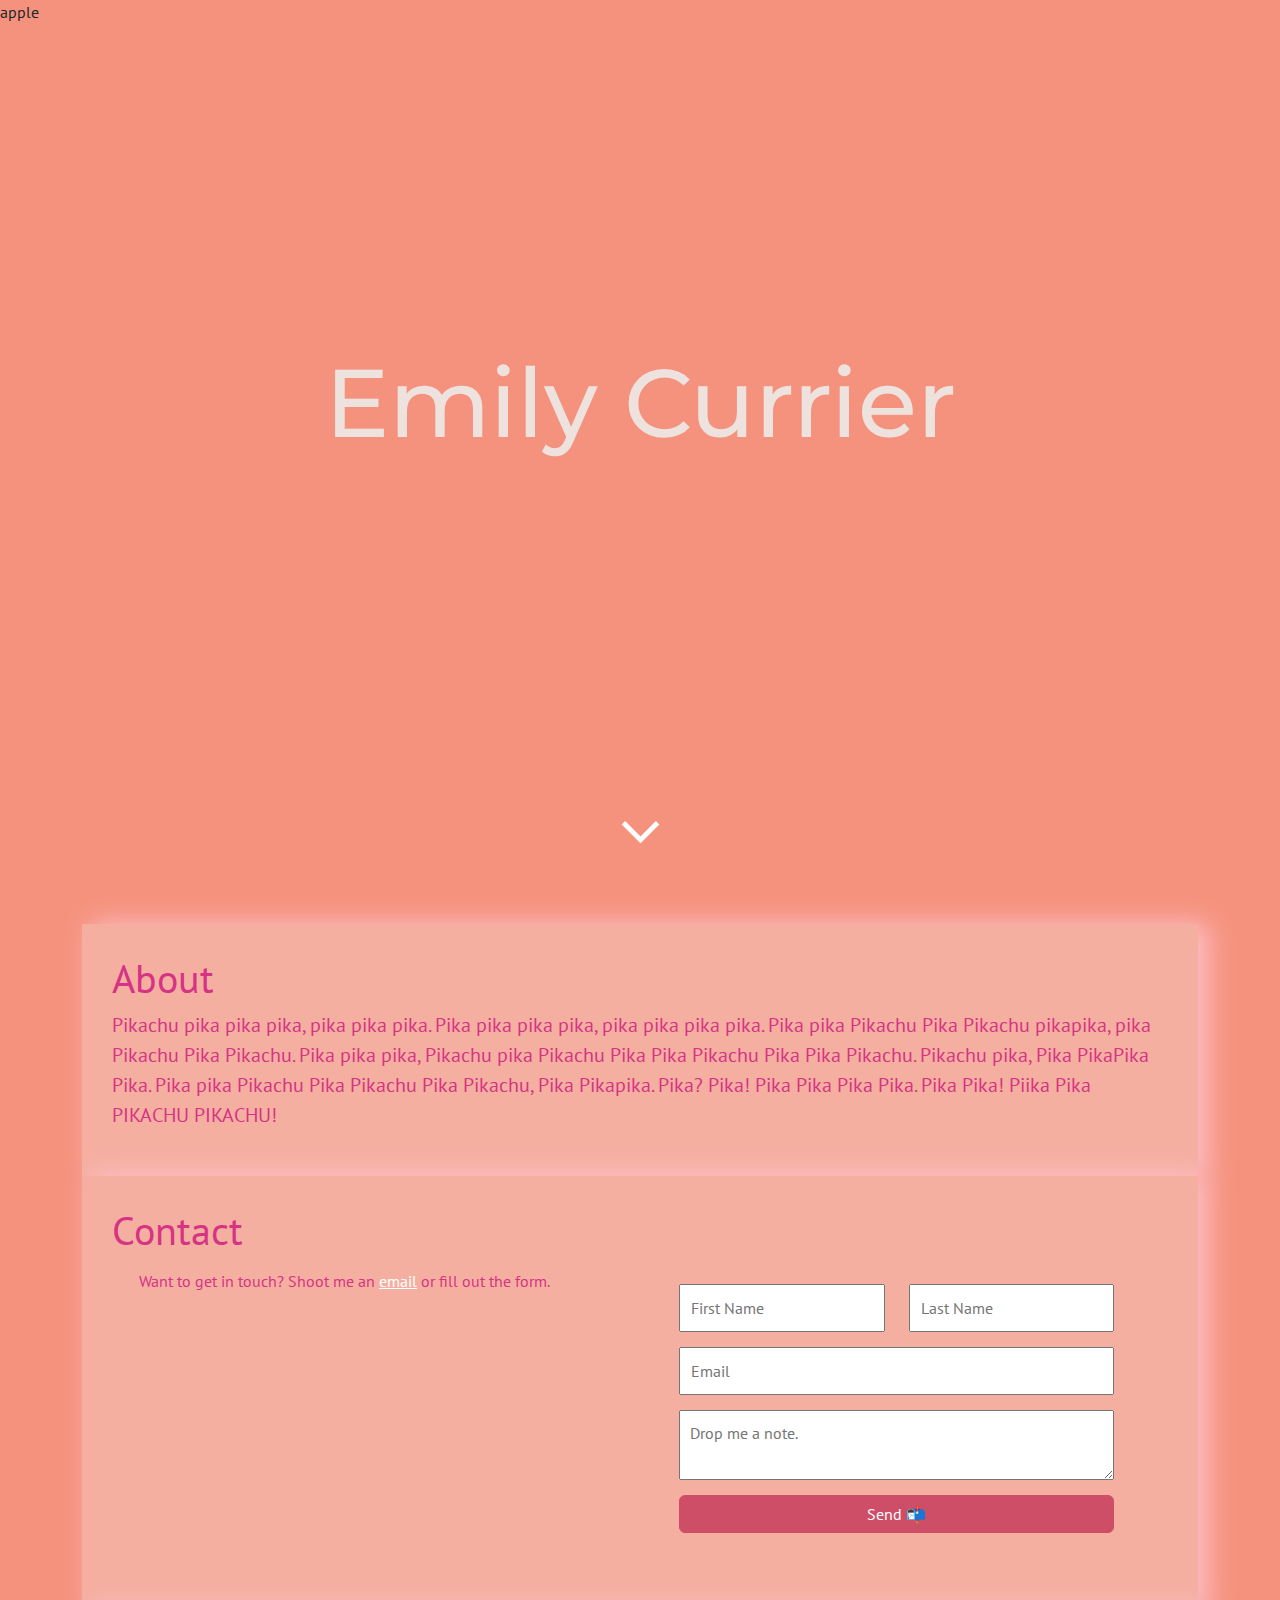
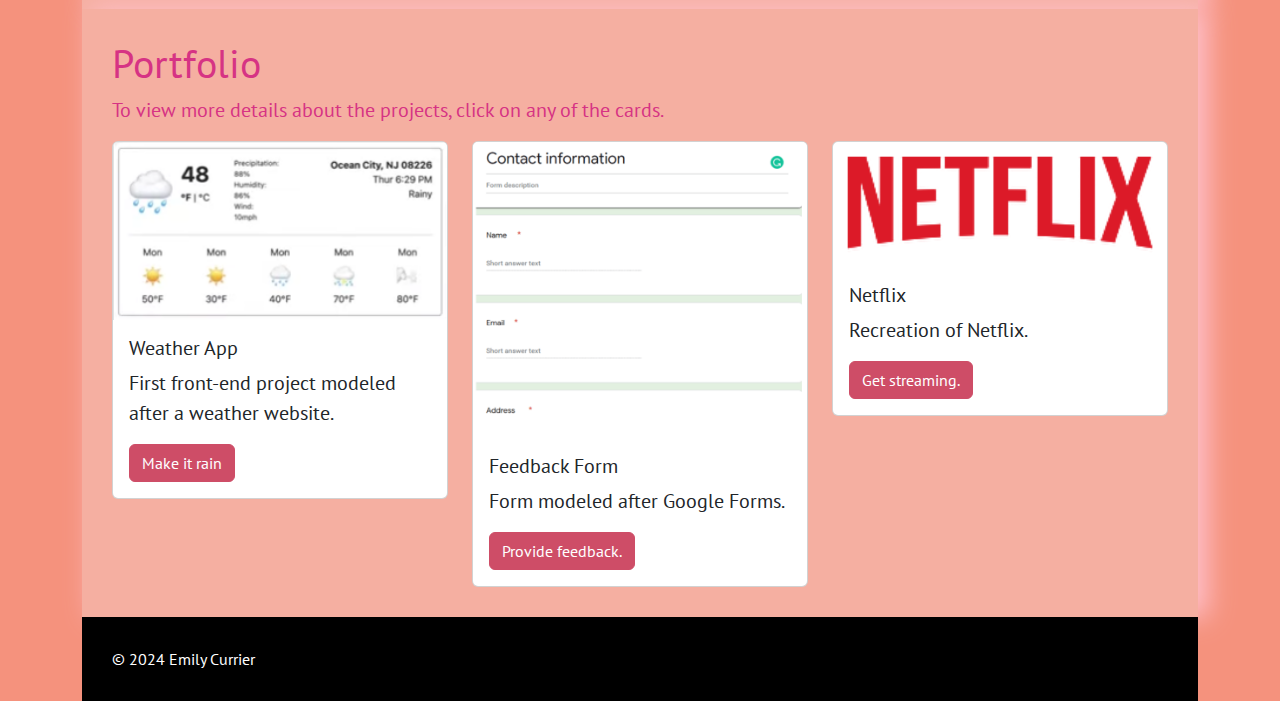
==== index.html @ 6ab2ddfa "moving files out of unnecessary folder" ====
apple

<!DOCTYPE html>
<html lang="en">
	<head>
		<meta charset="UTF-8" />
		<meta name="viewport" content="width=device-width, initial-scale=1.0" />
		<link
			href="https://cdn.jsdelivr.net/npm/bootstrap@5.3.3/dist/css/bootstrap.min.css"
			rel="stylesheet"
			integrity="sha384-QWTKZyjpPEjISv5WaRU9OFeRpok6YctnYmDr5pNlyT2bRjXh0JMhjY6hW+ALEwIH"
			crossorigin="anonymous"
		/>
		<link rel="preconnect" href="https://fonts.googleapis.com" />
		<link rel="preconnect" href="https://fonts.gstatic.com" crossorigin />
		<link
			href="https://fonts.googleapis.com/css2?family=Montserrat:ital,wght@0,100..900;1,100..900&family=PT+Sans:ital,wght@0,400;0,700;1,400;1,700&family=Raleway:ital,wght@0,100..900;1,100..900&family=Ubuntu+Sans:ital,wght@0,100..800;1,100..800&display=swap"
			rel="stylesheet"
		/>
		<link
			rel="stylesheet"
			href="https://fonts.googleapis.com/css2?family=Material+Symbols+Outlined:opsz,wght,FILL,GRAD@24,400,0,0"
		/>
		<link href="style.css" rel="stylesheet" />
		<title>Emily's Portfolio</title>
	</head>
	<body>
		<div class="container">
			<section
				id="hero"
				class="d-flex flex-column justify-content-center align-items-center"
			>
				<!-- this is how you center your divs, horizontally and vertically plus -->
				<h1>Emily Currier</h1>
				<h3>Somewhat good student.</h3>
				<code>HTML rulez, JS Droolz.</code>
				<a href="#about">
					<span class="material-symbols-outlined" id="arrowDown">
						keyboard_arrow_down
					</span>
				</a>
			</section>
			<section id="about">
				<h1>About</h1>
				<p>
					Pikachu pika pika pika, pika pika pika. Pika pika pika pika,
					pika pika pika pika. Pika pika Pikachu Pika Pikachu
					pikapika, pika Pikachu Pika Pikachu. Pika pika pika, Pikachu
					pika Pikachu Pika Pika Pikachu Pika Pika Pikachu. Pikachu
					pika, Pika PikaPika Pika. Pika pika Pikachu Pika Pikachu
					Pika Pikachu, Pika Pikapika. Pika? Pika! Pika Pika Pika
					Pika. Pika Pika! Piika Pika PIKACHU PIKACHU!
				</p>
			</section>
			<section id="contact">
				<h1>Contact</h1>
				<div class="row">
					<div class="col-md-6 col-xs-12">
						Want to get in touch? Shoot me an
						<a href="mailto: emilyjcurrier@gmail.com">email</a> or
						fill out the form.
					</div>
					<!-- end of left col of contact section -->
					<form class="col-md-6 col-xs-12">
						<div class="row">
							<div class="col-6">
								<input type="text" placeholder="First Name" />
								<!-- End of col for first name -->
							</div>
							<div class="col-6">
								<input type="text" placeholder="Last Name" />
								<!-- End of col for last name -->
							</div>
							<!-- End of first row in form -->
						</div>
						<div class="row">
							<div class="col">
								<input type="email" placeholder="Email" />
							</div>
							<!-- end of email row, 2nd row -->
						</div>
						<div class="row">
							<div class="col">
								<textarea
									placeholder="Drop me a note."
								></textarea>
							</div>
							<!-- end of row -->
						</div>
						<div class="row">
							<div class="col">
								<button type="submit" class="btn btn-primary">
									Send 📬
								</button>
							</div>
						</div>
						<!-- end of right col of contact section (form) -->
					</form>
					<!-- end of row for content section-->
				</div>
			</section>
			<section id="portfolio">
				<h1>Portfolio</h1>
				<p>
					To view more details about the projects, click on any of the
					cards.
				</p>
				<div class="row">
					<div class="col-sm-4 col-xs-6">
						<div class="card">
							<img
								src="img/weather app.png"
								class="card-img-top"
								alt="..."
							/>
							<div class="card-body">
								<h5 class="card-title">Weather App</h5>
								<p class="card-text">
									First front-end project modeled after a
									weather website.
								</p>
								<a href="weather.html" class="btn btn-primary"
									>Make it rain</a
								>
							</div>
						</div>
						<!-- End of Col 1 for Card 1 -->
					</div>
					<div class="col-sm-4 col-xs-6">
						<div class="card">
							<img
								src="img/googleforms.png"
								class="card-img-top"
								alt="..."
							/>
							<div class="card-body">
								<h5 class="card-title">Feedback Form</h5>
								<p class="card-text">
									Form modeled after Google Forms.
								</p>
								<a href="#" class="btn btn-primary"
									>Provide feedback.</a
								>
							</div>
						</div>
					</div>
					<div class="col-sm-4 col-xs-6">
						<div class="card">
							<img
								src="img/logo.png"
								class="card-img-top"
								alt="..."
							/>
							<div class="card-body">
								<h5 class="card-title">Netflix</h5>
								<p class="card-text">Recreation of Netflix.</p>
								<a href="#" class="btn btn-primary"
									>Get streaming.</a
								>
							</div>
						</div>
					</div>
				</div>
			</section>
			<footer>© 2024 Emily Currier</footer>
			<!-- end of main site container -->
		</div>
	</body>
</html>
---- style.css ----
body {
	background-color: #f5927d;
	font-family: "PT Sans", sans-serif;
}

@keyframes fadein {
	from {
		opacity: 0;
	}
	to {
		opacity: 1;
	}
}

#hero {
	color: #eee2df;
	h1 {
		font-family: "Montserrat", sans-serif;
		font-size: 96px;
		animation: fadein ease-in 1s;
	}
	h3 {
		margin-top: 20px;
		animation-delay: 1s;
		animation-name: fadein;
		animation-duration: 2s;
		animation-fill-mode: forwards;
		opacity: 0;
	}
	code {
		margin-top: 20px;
		font-size: 36px;
		animation-delay: 2s;
		animation-name: fadein;
		animation-duration: 2s;
		animation-fill-mode: forwards;
		opacity: 0;
	}
	height: 100vh;
	/* This height says 100% viewport, to make it centered vertically and horizontally
	to match the HTML. */

	a {
		color: white;
	}
}

#arrowDown {
	font-size: 75px;
	position: absolute;
	bottom: 30px;
	left: calc(50% - 37.5px);
	/* when using position absolute, based off the width of the icon */
}

#about {
	color: #d63384;
	background: #f5afa1;
	padding: 30px;

	p {
		font-size: 20px;
	}
}

#contact {
	color: #d63384;
	background: #f5afa1;
	padding: 30px;

	p {
		font-size: 20px;
	}
	a {
		color: white;
	}

	input,
	textarea {
		padding: 10px;
		width: 100%;
	}

	.row {
		margin: 15px;
	}

	.btn {
		width: 100%;
	}
}

#portfolio {
	color: #d63384;
	background: #f5afa1;
	padding: 30px;

	p {
		font-size: 20px;
	}
	a {
		color: white;
	}
}

footer {
	padding: 30px;
	background: black;
	color: white;
}

#about,
#contact,
#portfolio,
#project {
	box-shadow: 10px 0px 25px pink;
}

h3 {
	text-align: center;
}
code {
	text-align: center;
}

@media only screen and (max-width: 600px) #hero h1 {
	font-size: 48px;
}

#intro code {
	font-size: 16px;
}

.navbar {
	background-color: pink !important;
}

#project {
	background: #f5afa1;
	color: white;
	padding: 30px;
	.row {
		margin-bottom: 20px;
	}
	h3 {
		text-align: left;
	}
	.btn {
		background-color: rgb(206, 77, 103);
	}
	img {
		width: 100%;
	}
}

.badge {
	background-color: rgb(206, 77, 103);
}

.btn {
	--bs-btn-bg: rgb(206, 77, 103);
	--bs-btn-hover-bg: rgb(133, 40, 58);
	--bs-btn-hover-border-color: rgb(133, 40, 58);
	--bs-btn-border-color: rgb(206, 77, 103);
	--bs-btn-active-bg: rgb(165, 37, 62);
	--bs-btn-active-border-color: rgb(165, 37, 62);
}

.btn-primary {
	--bs-btn-bg: rgb(206, 77, 103);
	--bs-btn-hover-bg: rgb(133, 40, 58);
	--bs-btn-hover-border-color: rgb(133, 40, 58);
	--bs-btn-border-color: rgb(206, 77, 103);
	--bs-btn-active-bg: rgb(165, 37, 62);
	--bs-btn-active-border-color: rgb(165, 37, 62);
}
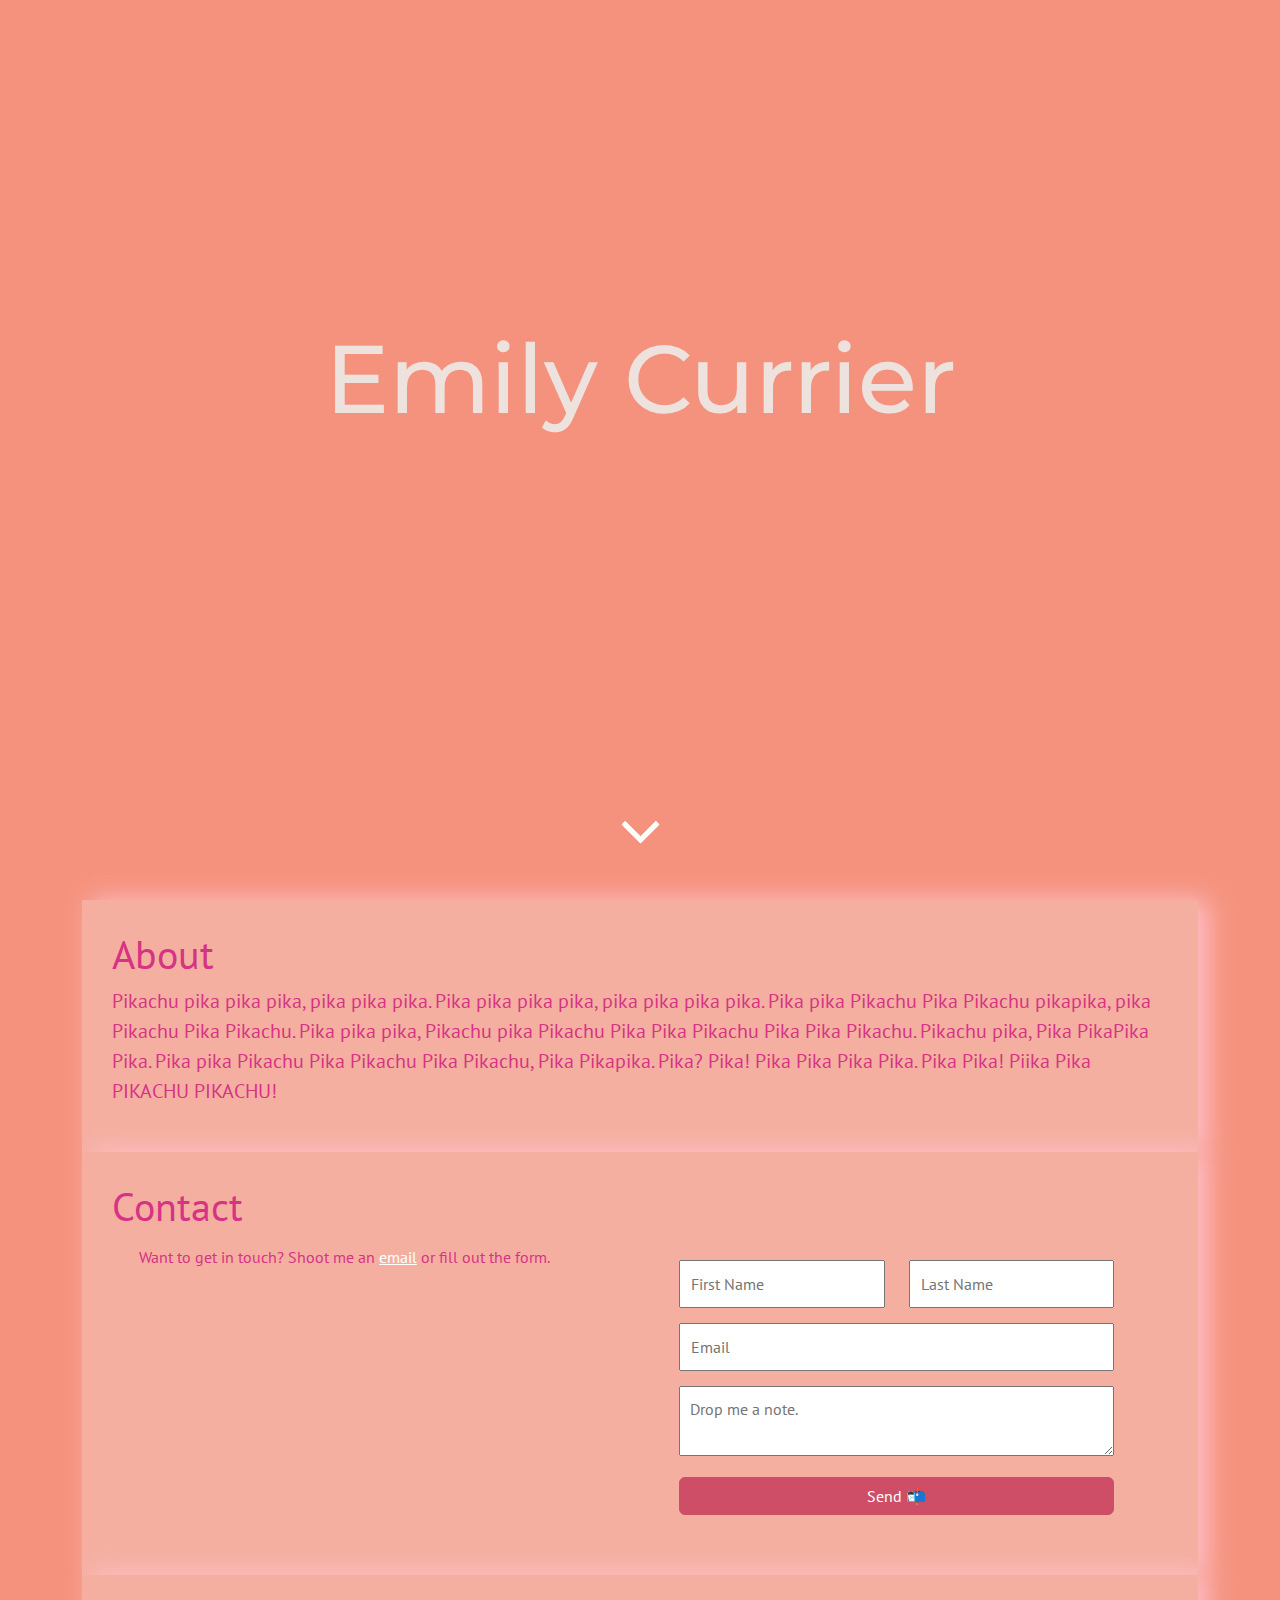
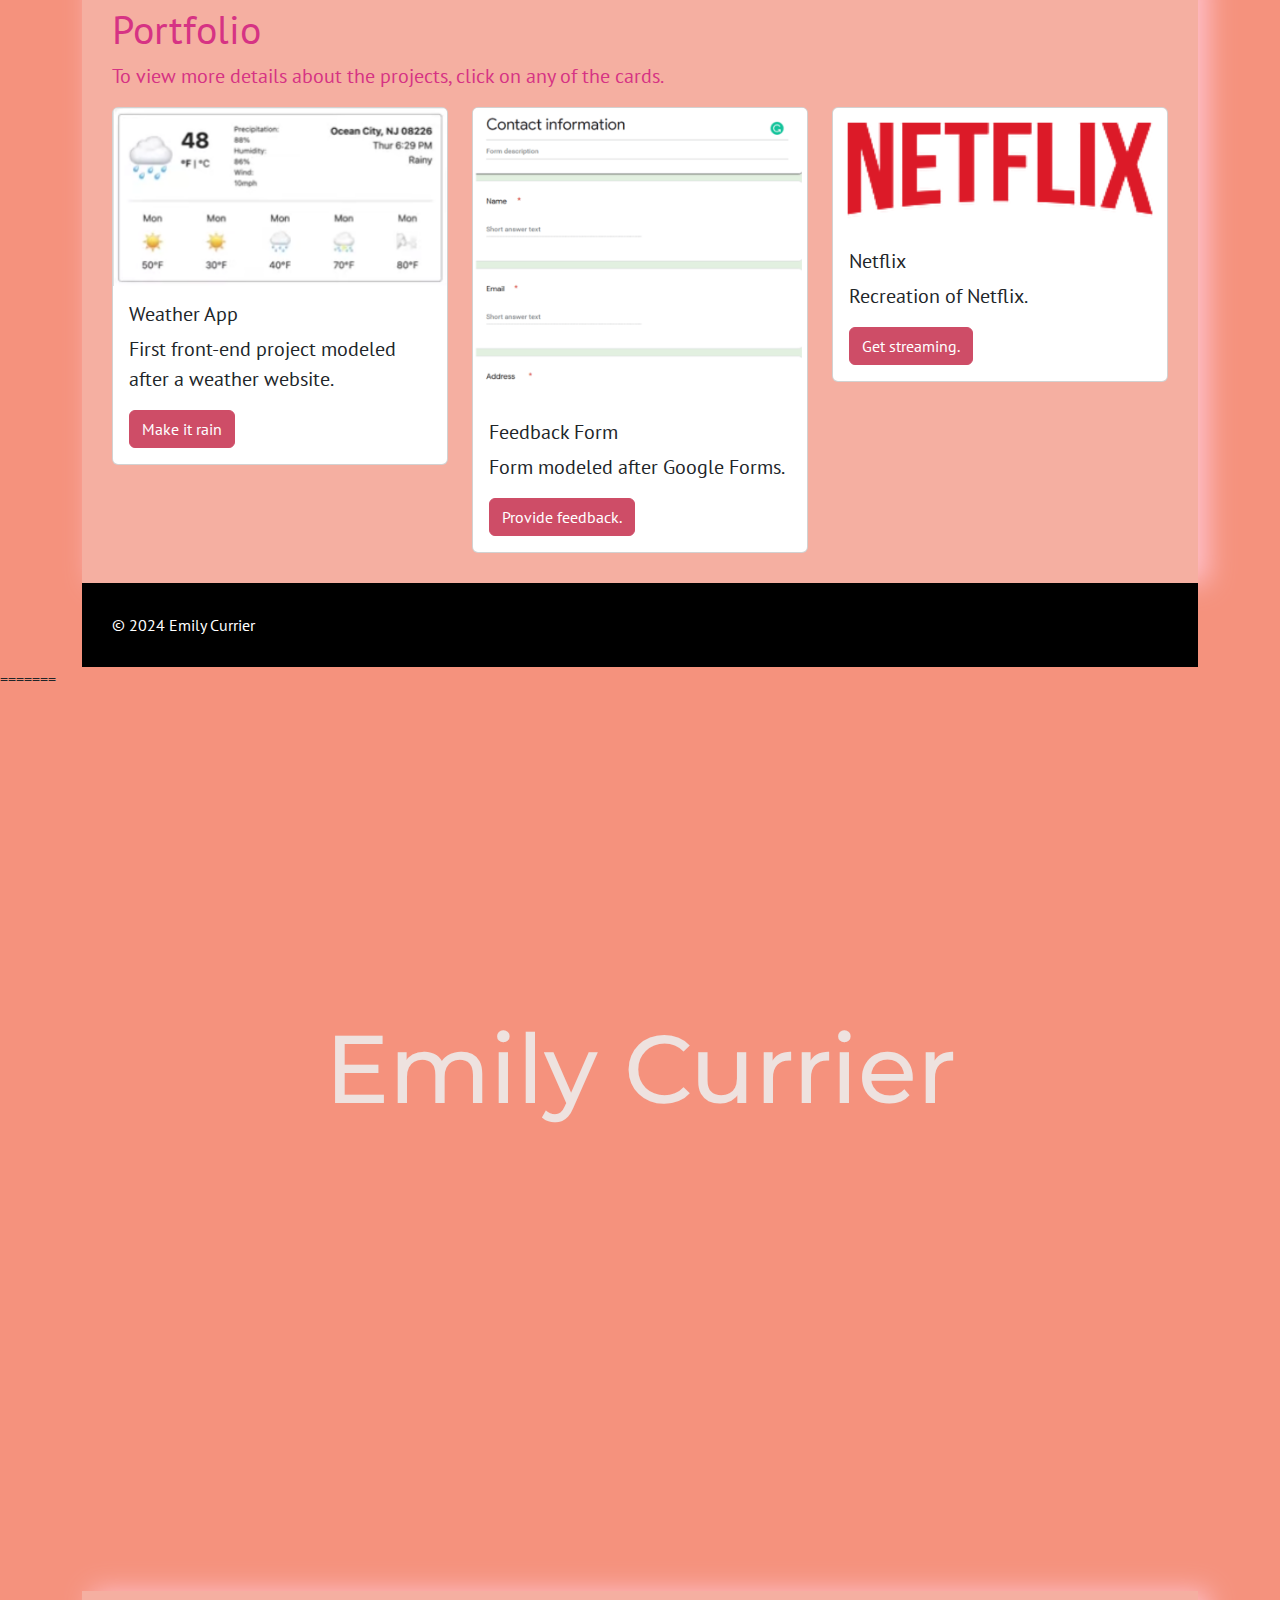
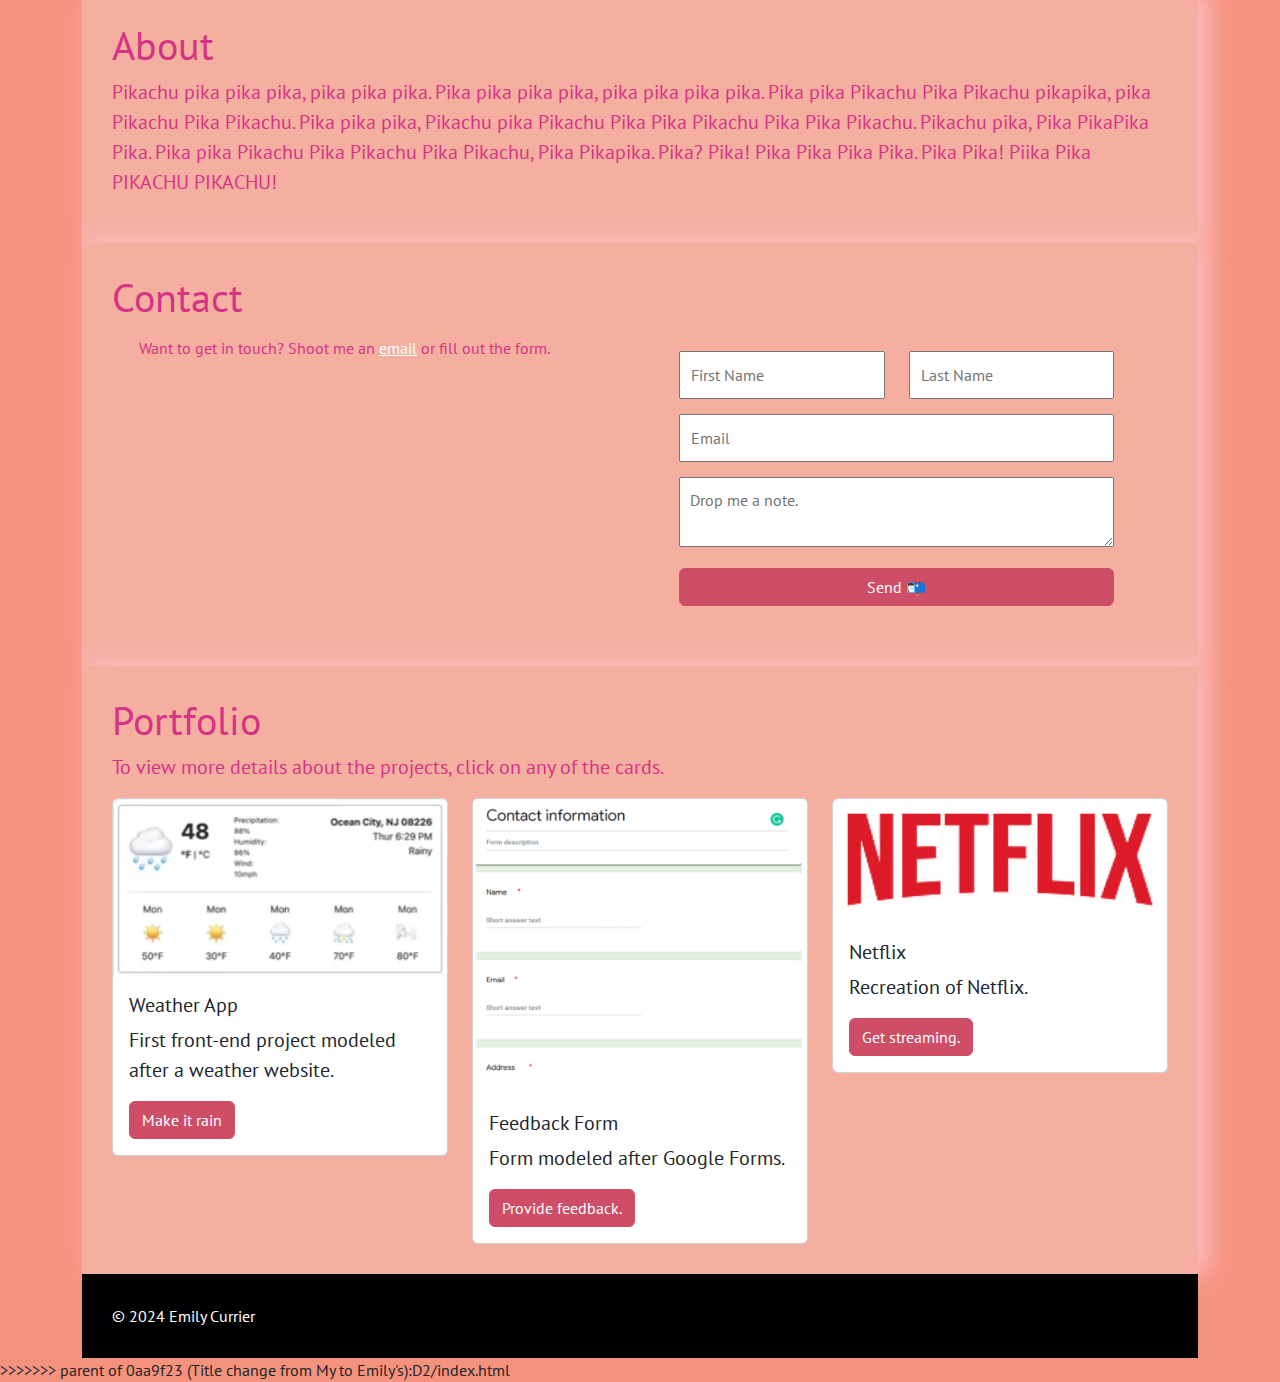
==== commit 9327e355: "delete apple" ====
--- a/index.html
+++ b/index.html
@@ -1,5 +1,3 @@
-apple
-
 <!DOCTYPE html>
 <html lang="en">
 	<head>
@@ -167,3 +165,172 @@
 		</div>
 	</body>
 </html>
+=======
+<!DOCTYPE html>
+<html lang="en">
+	<head>
+		<meta charset="UTF-8" />
+		<meta name="viewport" content="width=device-width, initial-scale=1.0" />
+		<link
+			href="https://cdn.jsdelivr.net/npm/bootstrap@5.3.3/dist/css/bootstrap.min.css"
+			rel="stylesheet"
+			integrity="sha384-QWTKZyjpPEjISv5WaRU9OFeRpok6YctnYmDr5pNlyT2bRjXh0JMhjY6hW+ALEwIH"
+			crossorigin="anonymous"
+		/>
+		<link rel="preconnect" href="https://fonts.googleapis.com" />
+		<link rel="preconnect" href="https://fonts.gstatic.com" crossorigin />
+		<link
+			href="https://fonts.googleapis.com/css2?family=Montserrat:ital,wght@0,100..900;1,100..900&family=PT+Sans:ital,wght@0,400;0,700;1,400;1,700&family=Raleway:ital,wght@0,100..900;1,100..900&family=Ubuntu+Sans:ital,wght@0,100..800;1,100..800&display=swap"
+			rel="stylesheet"
+		/>
+		<link
+			rel="stylesheet"
+			href="https://fonts.googleapis.com/css2?family=Material+Symbols+Outlined:opsz,wght,FILL,GRAD@24,400,0,0"
+		/>
+		<link href="style.css" rel="stylesheet" />
+		<title>My Portfolio</title>
+	</head>
+	<body>
+		<div class="container">
+			<section
+				id="hero"
+				class="d-flex flex-column justify-content-center align-items-center"
+			>
+				<!-- this is how you center your divs, horizontally and vertically plus -->
+				<h1>Emily Currier</h1>
+				<h3>Somewhat good student.</h3>
+				<code>HTML rulez, JS Droolz.</code>
+				<a href="#about">
+					<span class="material-symbols-outlined" id="arrowDown">
+						keyboard_arrow_down
+					</span>
+				</a>
+			</section>
+			<section id="about">
+				<h1>About</h1>
+				<p>
+					Pikachu pika pika pika, pika pika pika. Pika pika pika pika,
+					pika pika pika pika. Pika pika Pikachu Pika Pikachu
+					pikapika, pika Pikachu Pika Pikachu. Pika pika pika, Pikachu
+					pika Pikachu Pika Pika Pikachu Pika Pika Pikachu. Pikachu
+					pika, Pika PikaPika Pika. Pika pika Pikachu Pika Pikachu
+					Pika Pikachu, Pika Pikapika. Pika? Pika! Pika Pika Pika
+					Pika. Pika Pika! Piika Pika PIKACHU PIKACHU!
+				</p>
+			</section>
+			<section id="contact">
+				<h1>Contact</h1>
+				<div class="row">
+					<div class="col-md-6 col-xs-12">
+						Want to get in touch? Shoot me an
+						<a href="mailto: emilyjcurrier@gmail.com">email</a> or
+						fill out the form.
+					</div>
+					<!-- end of left col of contact section -->
+					<form class="col-md-6 col-xs-12">
+						<div class="row">
+							<div class="col-6">
+								<input type="text" placeholder="First Name" />
+								<!-- End of col for first name -->
+							</div>
+							<div class="col-6">
+								<input type="text" placeholder="Last Name" />
+								<!-- End of col for last name -->
+							</div>
+							<!-- End of first row in form -->
+						</div>
+						<div class="row">
+							<div class="col">
+								<input type="email" placeholder="Email" />
+							</div>
+							<!-- end of email row, 2nd row -->
+						</div>
+						<div class="row">
+							<div class="col">
+								<textarea
+									placeholder="Drop me a note."
+								></textarea>
+							</div>
+							<!-- end of row -->
+						</div>
+						<div class="row">
+							<div class="col">
+								<button type="submit" class="btn btn-primary">
+									Send 📬
+								</button>
+							</div>
+						</div>
+						<!-- end of right col of contact section (form) -->
+					</form>
+					<!-- end of row for content section-->
+				</div>
+			</section>
+			<section id="portfolio">
+				<h1>Portfolio</h1>
+				<p>
+					To view more details about the projects, click on any of the
+					cards.
+				</p>
+				<div class="row">
+					<div class="col-sm-4 col-xs-6">
+						<div class="card">
+							<img
+								src="img/weather app.png"
+								class="card-img-top"
+								alt="..."
+							/>
+							<div class="card-body">
+								<h5 class="card-title">Weather App</h5>
+								<p class="card-text">
+									First front-end project modeled after a
+									weather website.
+								</p>
+								<a href="weather.html" class="btn btn-primary"
+									>Make it rain</a
+								>
+							</div>
+						</div>
+						<!-- End of Col 1 for Card 1 -->
+					</div>
+					<div class="col-sm-4 col-xs-6">
+						<div class="card">
+							<img
+								src="img/googleforms.png"
+								class="card-img-top"
+								alt="..."
+							/>
+							<div class="card-body">
+								<h5 class="card-title">Feedback Form</h5>
+								<p class="card-text">
+									Form modeled after Google Forms.
+								</p>
+								<a href="#" class="btn btn-primary"
+									>Provide feedback.</a
+								>
+							</div>
+						</div>
+					</div>
+					<div class="col-sm-4 col-xs-6">
+						<div class="card">
+							<img
+								src="img/logo.png"
+								class="card-img-top"
+								alt="..."
+							/>
+							<div class="card-body">
+								<h5 class="card-title">Netflix</h5>
+								<p class="card-text">Recreation of Netflix.</p>
+								<a href="#" class="btn btn-primary"
+									>Get streaming.</a
+								>
+							</div>
+						</div>
+					</div>
+				</div>
+			</section>
+			<footer>© 2024 Emily Currier</footer>
+			<!-- end of main site container -->
+		</div>
+	</body>
+</html>
+>>>>>>> parent of 0aa9f23 (Title change from My to Emily's):D2/index.html
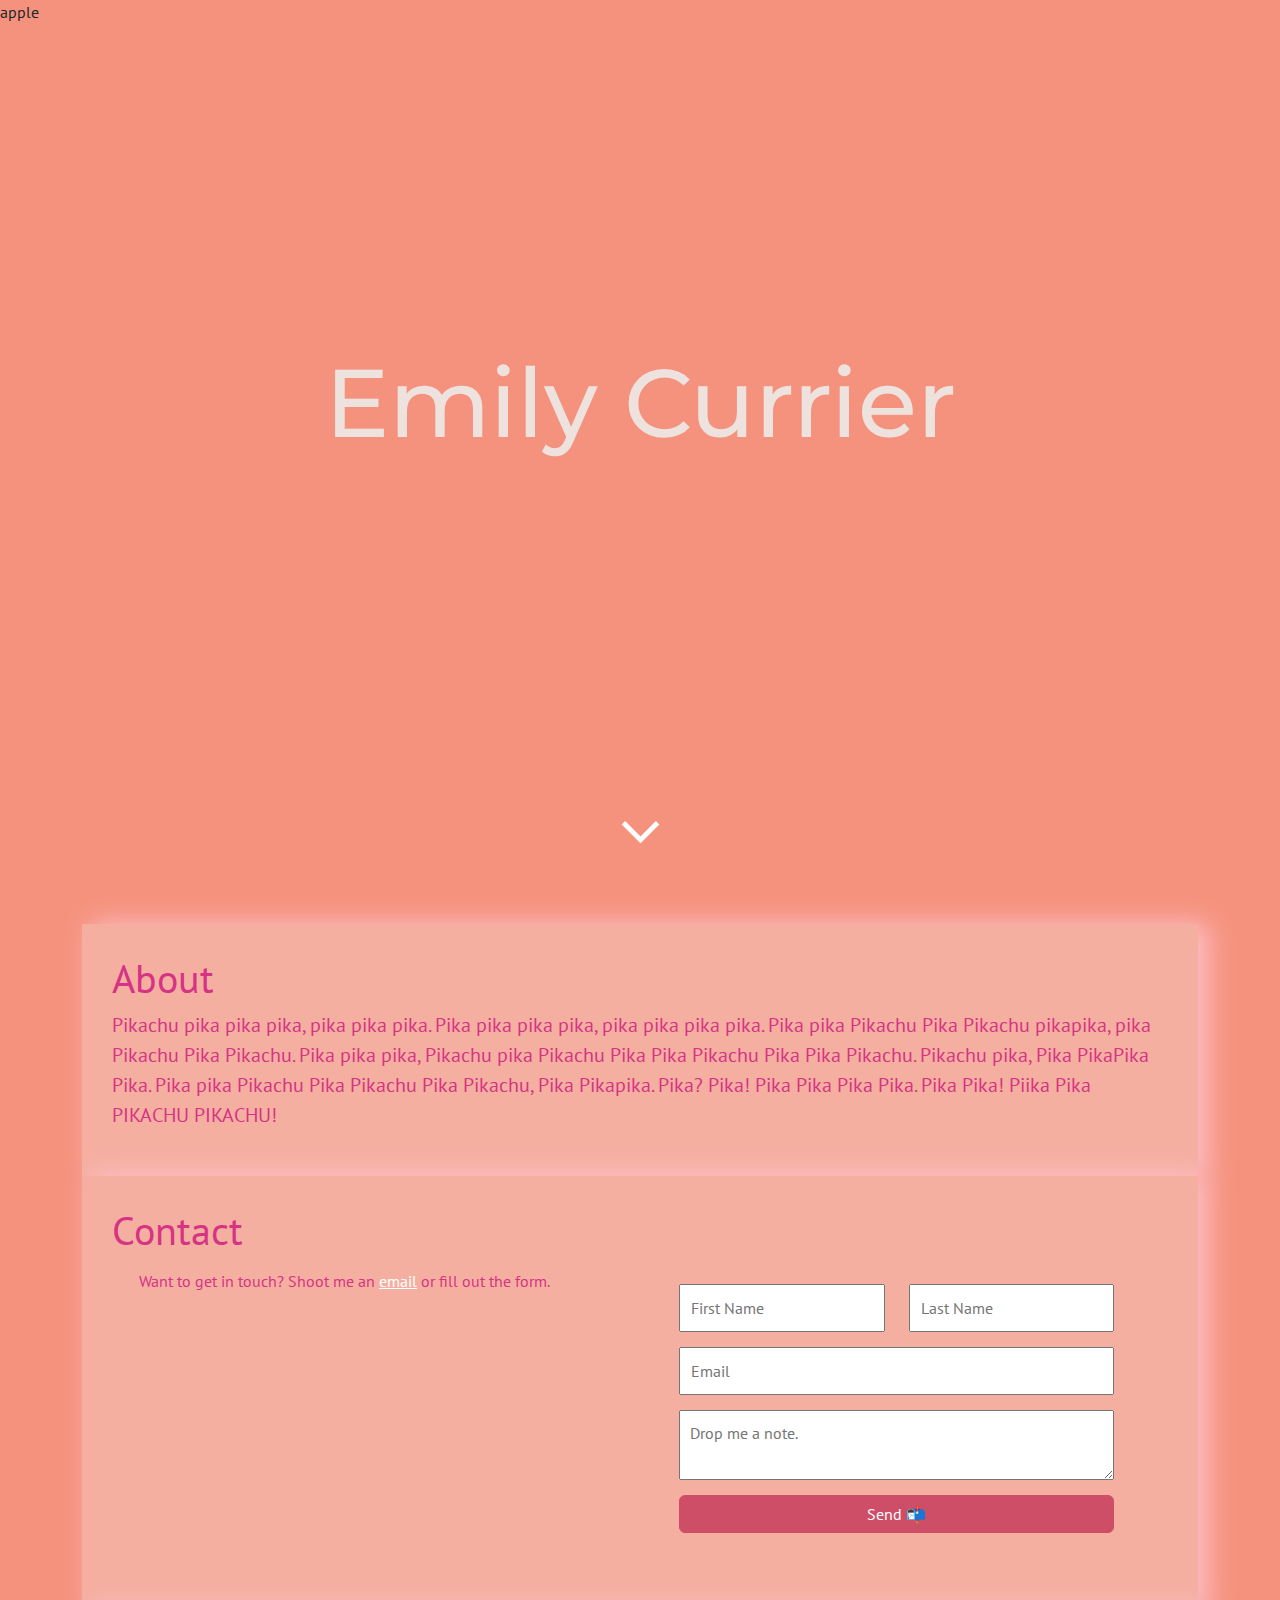
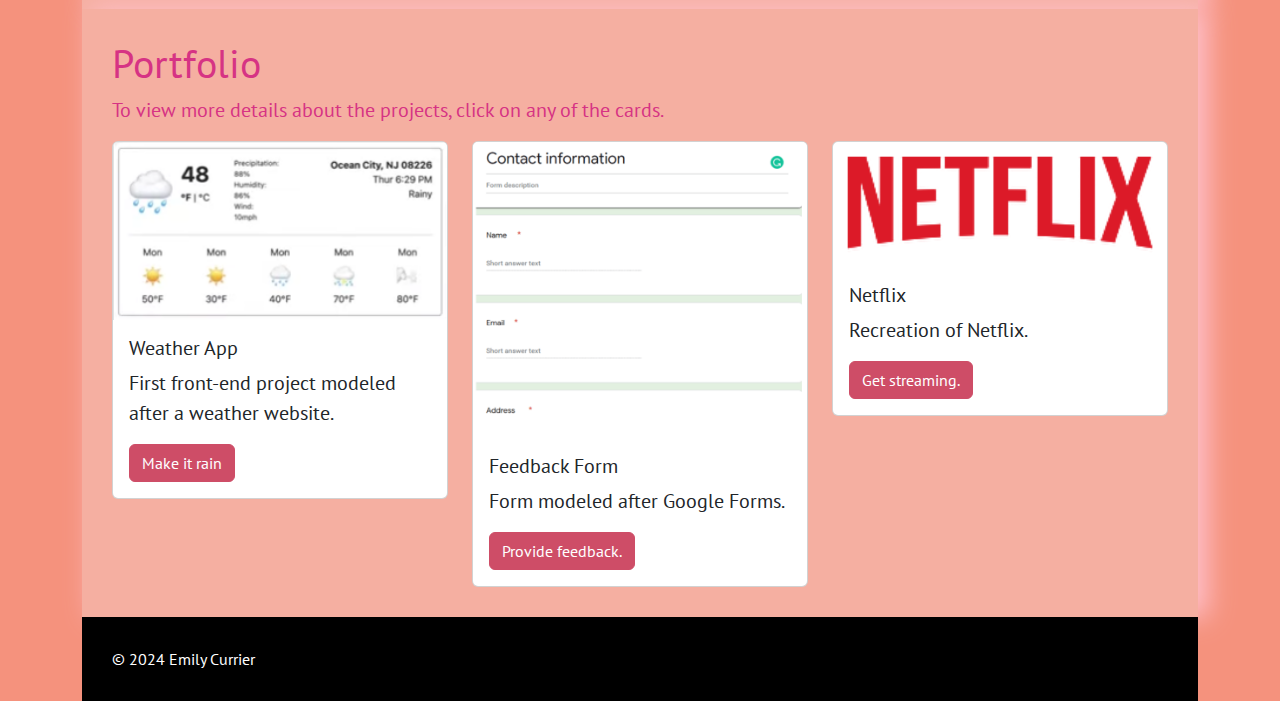
==== commit 869187c1: "Revert "delete apple"" ====
--- a/index.html
+++ b/index.html
@@ -1,3 +1,5 @@
+apple
+
 <!DOCTYPE html>
 <html lang="en">
 	<head>
@@ -31,7 +33,7 @@
 				<!-- this is how you center your divs, horizontally and vertically plus -->
 				<h1>Emily Currier</h1>
 				<h3>Somewhat good student.</h3>
-				<code>HTML rulez, JS Droolz.</code>
+				<code>HTML rules, JS Drools.</code>
 				<a href="#about">
 					<span class="material-symbols-outlined" id="arrowDown">
 						keyboard_arrow_down
@@ -165,172 +167,3 @@
 		</div>
 	</body>
 </html>
-=======
-<!DOCTYPE html>
-<html lang="en">
-	<head>
-		<meta charset="UTF-8" />
-		<meta name="viewport" content="width=device-width, initial-scale=1.0" />
-		<link
-			href="https://cdn.jsdelivr.net/npm/bootstrap@5.3.3/dist/css/bootstrap.min.css"
-			rel="stylesheet"
-			integrity="sha384-QWTKZyjpPEjISv5WaRU9OFeRpok6YctnYmDr5pNlyT2bRjXh0JMhjY6hW+ALEwIH"
-			crossorigin="anonymous"
-		/>
-		<link rel="preconnect" href="https://fonts.googleapis.com" />
-		<link rel="preconnect" href="https://fonts.gstatic.com" crossorigin />
-		<link
-			href="https://fonts.googleapis.com/css2?family=Montserrat:ital,wght@0,100..900;1,100..900&family=PT+Sans:ital,wght@0,400;0,700;1,400;1,700&family=Raleway:ital,wght@0,100..900;1,100..900&family=Ubuntu+Sans:ital,wght@0,100..800;1,100..800&display=swap"
-			rel="stylesheet"
-		/>
-		<link
-			rel="stylesheet"
-			href="https://fonts.googleapis.com/css2?family=Material+Symbols+Outlined:opsz,wght,FILL,GRAD@24,400,0,0"
-		/>
-		<link href="style.css" rel="stylesheet" />
-		<title>My Portfolio</title>
-	</head>
-	<body>
-		<div class="container">
-			<section
-				id="hero"
-				class="d-flex flex-column justify-content-center align-items-center"
-			>
-				<!-- this is how you center your divs, horizontally and vertically plus -->
-				<h1>Emily Currier</h1>
-				<h3>Somewhat good student.</h3>
-				<code>HTML rulez, JS Droolz.</code>
-				<a href="#about">
-					<span class="material-symbols-outlined" id="arrowDown">
-						keyboard_arrow_down
-					</span>
-				</a>
-			</section>
-			<section id="about">
-				<h1>About</h1>
-				<p>
-					Pikachu pika pika pika, pika pika pika. Pika pika pika pika,
-					pika pika pika pika. Pika pika Pikachu Pika Pikachu
-					pikapika, pika Pikachu Pika Pikachu. Pika pika pika, Pikachu
-					pika Pikachu Pika Pika Pikachu Pika Pika Pikachu. Pikachu
-					pika, Pika PikaPika Pika. Pika pika Pikachu Pika Pikachu
-					Pika Pikachu, Pika Pikapika. Pika? Pika! Pika Pika Pika
-					Pika. Pika Pika! Piika Pika PIKACHU PIKACHU!
-				</p>
-			</section>
-			<section id="contact">
-				<h1>Contact</h1>
-				<div class="row">
-					<div class="col-md-6 col-xs-12">
-						Want to get in touch? Shoot me an
-						<a href="mailto: emilyjcurrier@gmail.com">email</a> or
-						fill out the form.
-					</div>
-					<!-- end of left col of contact section -->
-					<form class="col-md-6 col-xs-12">
-						<div class="row">
-							<div class="col-6">
-								<input type="text" placeholder="First Name" />
-								<!-- End of col for first name -->
-							</div>
-							<div class="col-6">
-								<input type="text" placeholder="Last Name" />
-								<!-- End of col for last name -->
-							</div>
-							<!-- End of first row in form -->
-						</div>
-						<div class="row">
-							<div class="col">
-								<input type="email" placeholder="Email" />
-							</div>
-							<!-- end of email row, 2nd row -->
-						</div>
-						<div class="row">
-							<div class="col">
-								<textarea
-									placeholder="Drop me a note."
-								></textarea>
-							</div>
-							<!-- end of row -->
-						</div>
-						<div class="row">
-							<div class="col">
-								<button type="submit" class="btn btn-primary">
-									Send 📬
-								</button>
-							</div>
-						</div>
-						<!-- end of right col of contact section (form) -->
-					</form>
-					<!-- end of row for content section-->
-				</div>
-			</section>
-			<section id="portfolio">
-				<h1>Portfolio</h1>
-				<p>
-					To view more details about the projects, click on any of the
-					cards.
-				</p>
-				<div class="row">
-					<div class="col-sm-4 col-xs-6">
-						<div class="card">
-							<img
-								src="img/weather app.png"
-								class="card-img-top"
-								alt="..."
-							/>
-							<div class="card-body">
-								<h5 class="card-title">Weather App</h5>
-								<p class="card-text">
-									First front-end project modeled after a
-									weather website.
-								</p>
-								<a href="weather.html" class="btn btn-primary"
-									>Make it rain</a
-								>
-							</div>
-						</div>
-						<!-- End of Col 1 for Card 1 -->
-					</div>
-					<div class="col-sm-4 col-xs-6">
-						<div class="card">
-							<img
-								src="img/googleforms.png"
-								class="card-img-top"
-								alt="..."
-							/>
-							<div class="card-body">
-								<h5 class="card-title">Feedback Form</h5>
-								<p class="card-text">
-									Form modeled after Google Forms.
-								</p>
-								<a href="#" class="btn btn-primary"
-									>Provide feedback.</a
-								>
-							</div>
-						</div>
-					</div>
-					<div class="col-sm-4 col-xs-6">
-						<div class="card">
-							<img
-								src="img/logo.png"
-								class="card-img-top"
-								alt="..."
-							/>
-							<div class="card-body">
-								<h5 class="card-title">Netflix</h5>
-								<p class="card-text">Recreation of Netflix.</p>
-								<a href="#" class="btn btn-primary"
-									>Get streaming.</a
-								>
-							</div>
-						</div>
-					</div>
-				</div>
-			</section>
-			<footer>© 2024 Emily Currier</footer>
-			<!-- end of main site container -->
-		</div>
-	</body>
-</html>
->>>>>>> parent of 0aa9f23 (Title change from My to Emily's):D2/index.html
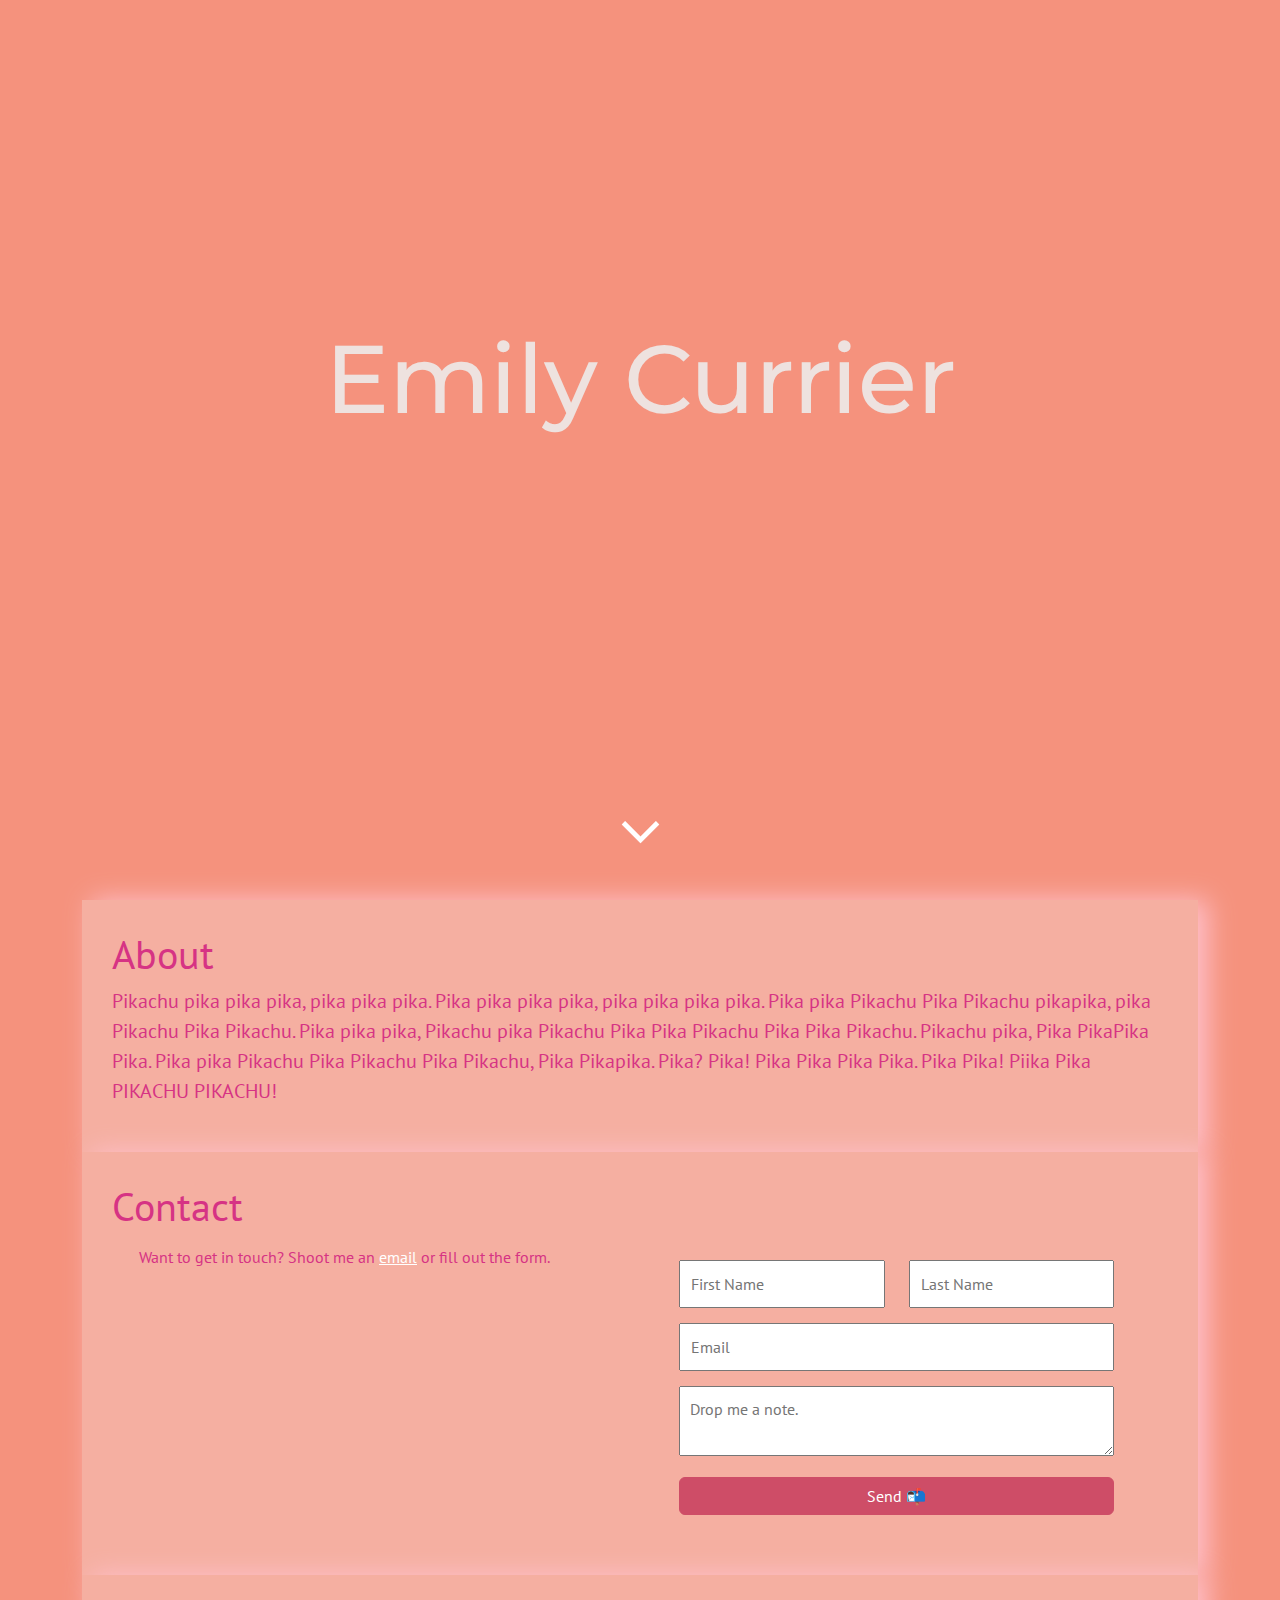
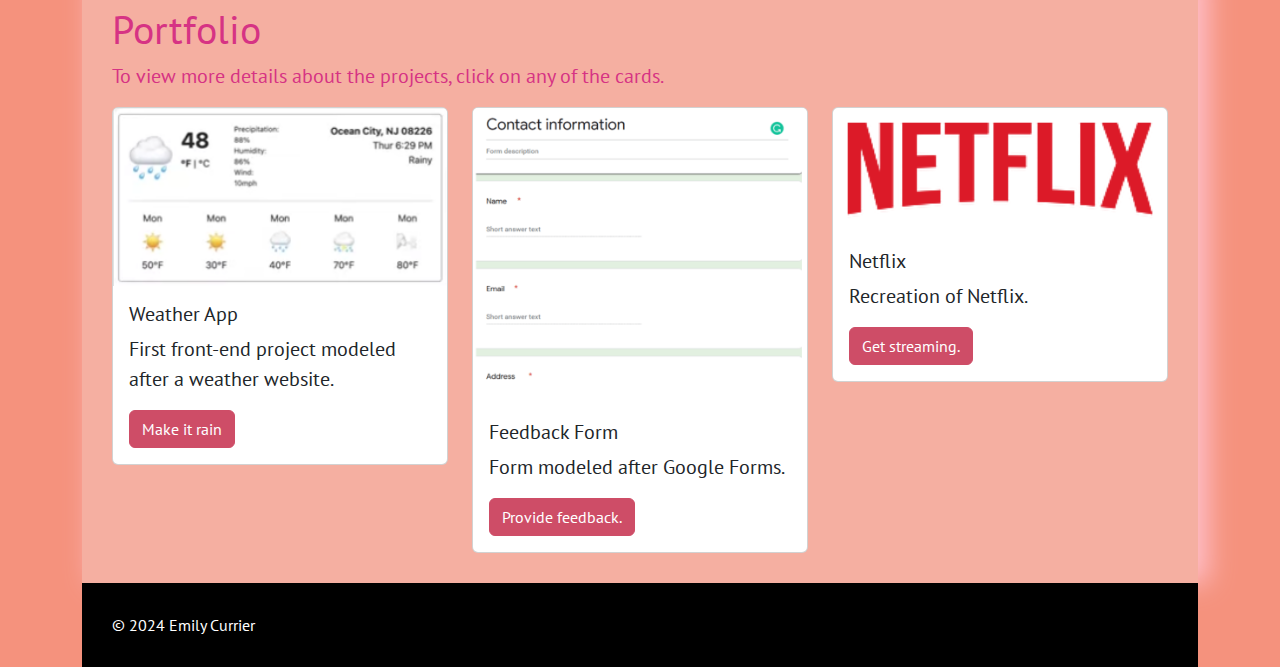
==== commit b17f346d: "deleted apple" ====
--- a/index.html
+++ b/index.html
@@ -1,5 +1,3 @@
-apple
-
 <!DOCTYPE html>
 <html lang="en">
 	<head>
@@ -33,7 +31,7 @@
 				<!-- this is how you center your divs, horizontally and vertically plus -->
 				<h1>Emily Currier</h1>
 				<h3>Somewhat good student.</h3>
-				<code>HTML rules, JS Drools.</code>
+				<code>HTML rulez, JS Droolz.</code>
 				<a href="#about">
 					<span class="material-symbols-outlined" id="arrowDown">
 						keyboard_arrow_down
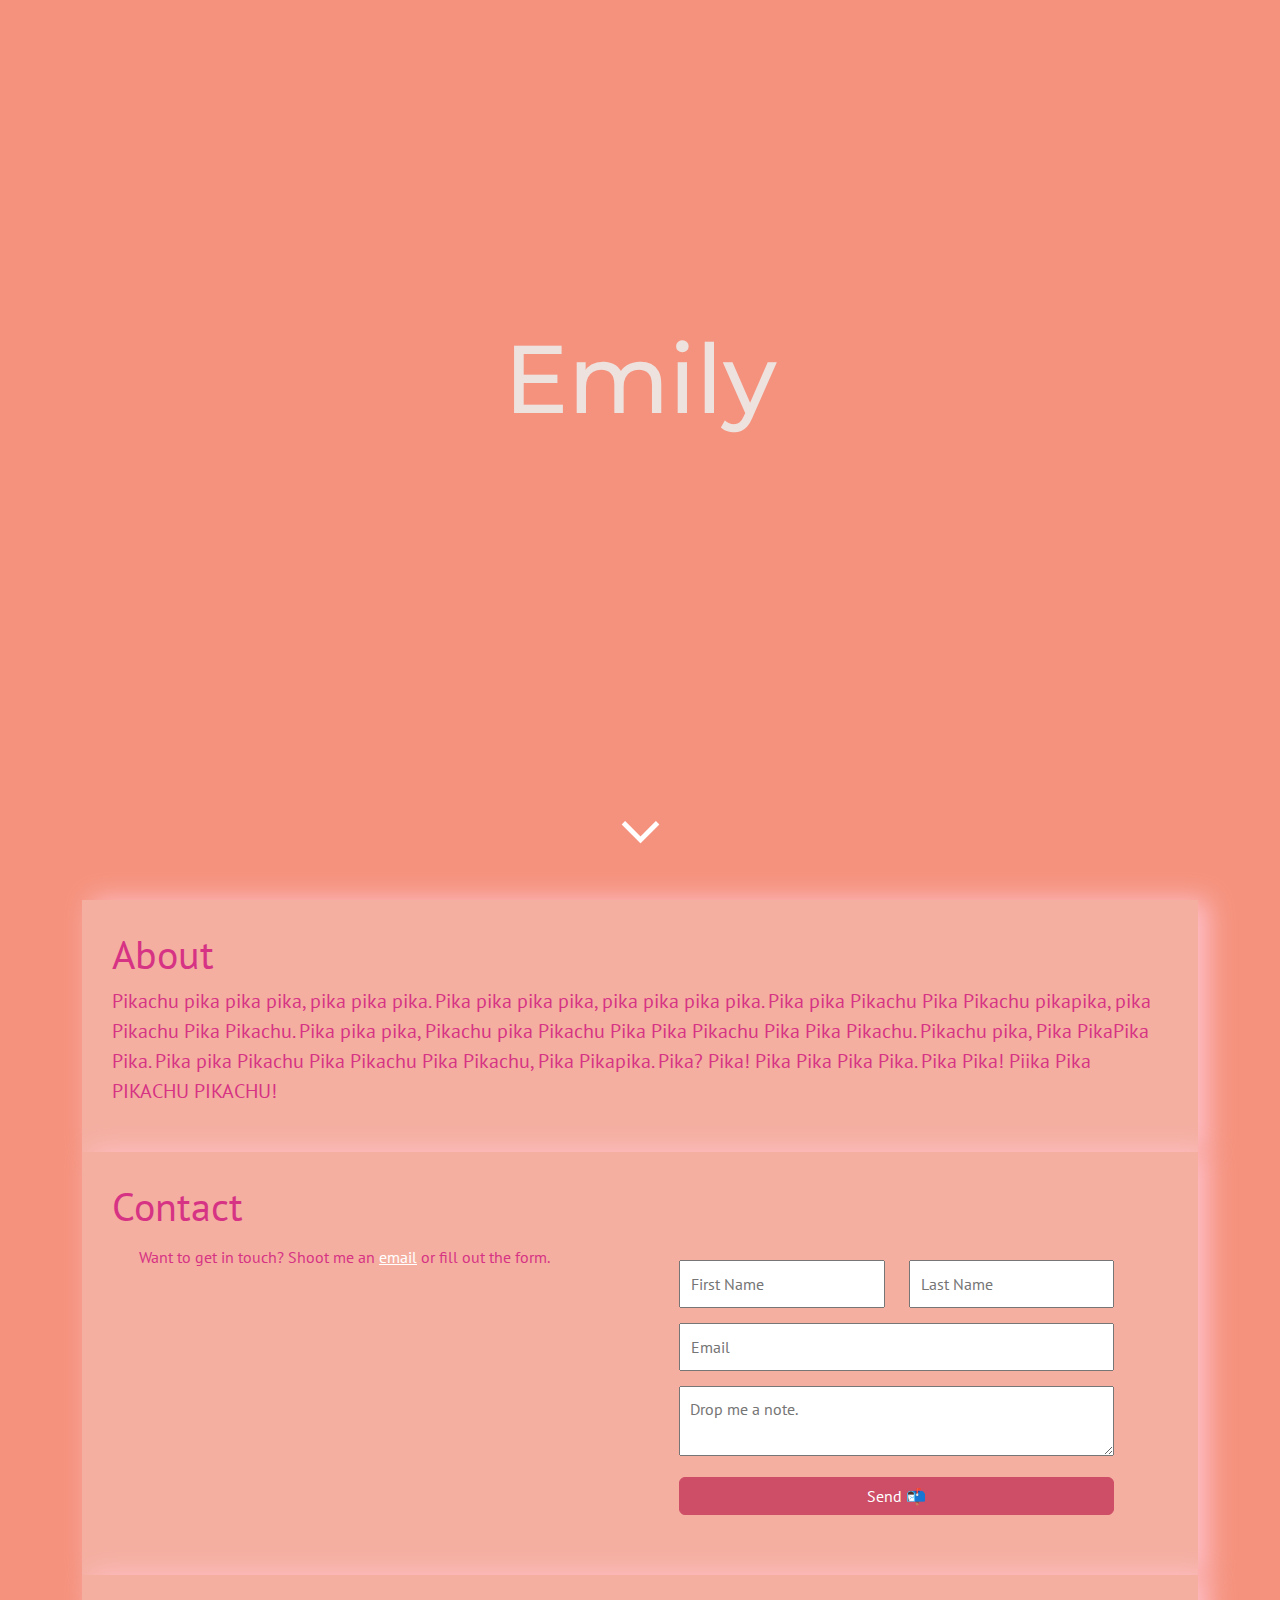
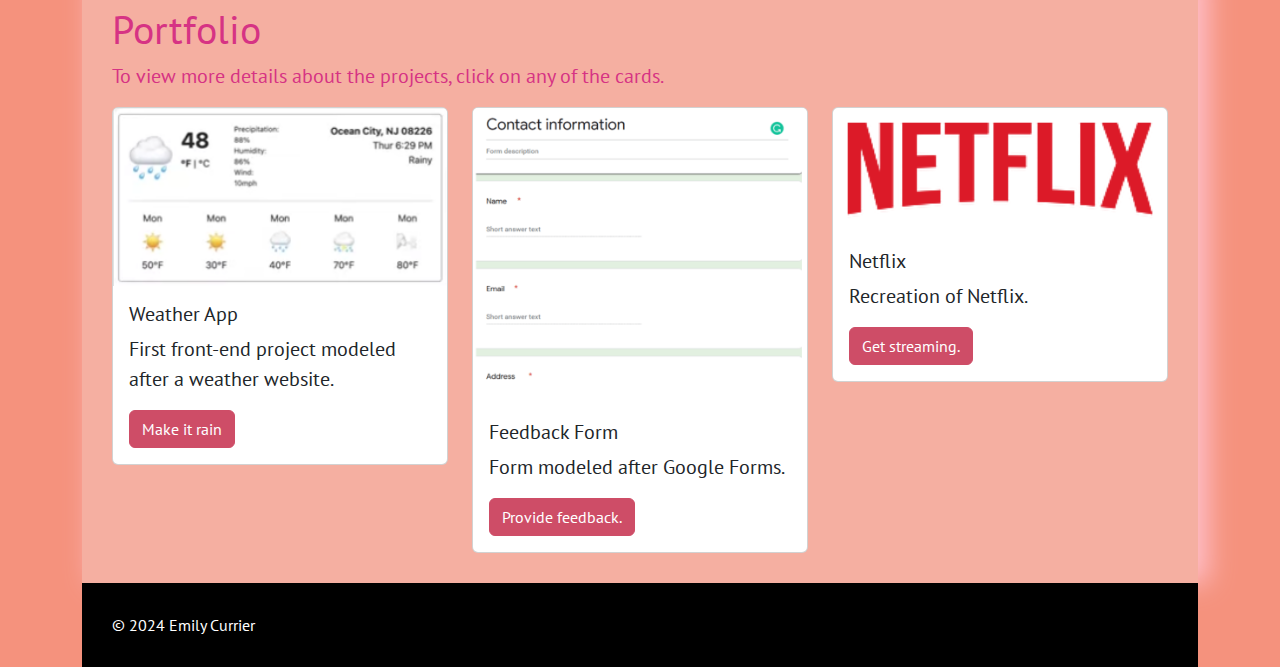
==== commit d5c87829: "Deleted Last Name" ====
--- a/index.html
+++ b/index.html
@@ -29,7 +29,7 @@
 				class="d-flex flex-column justify-content-center align-items-center"
 			>
 				<!-- this is how you center your divs, horizontally and vertically plus -->
-				<h1>Emily Currier</h1>
+				<h1>Emily</h1>
 				<h3>Somewhat good student.</h3>
 				<code>HTML rulez, JS Droolz.</code>
 				<a href="#about">
